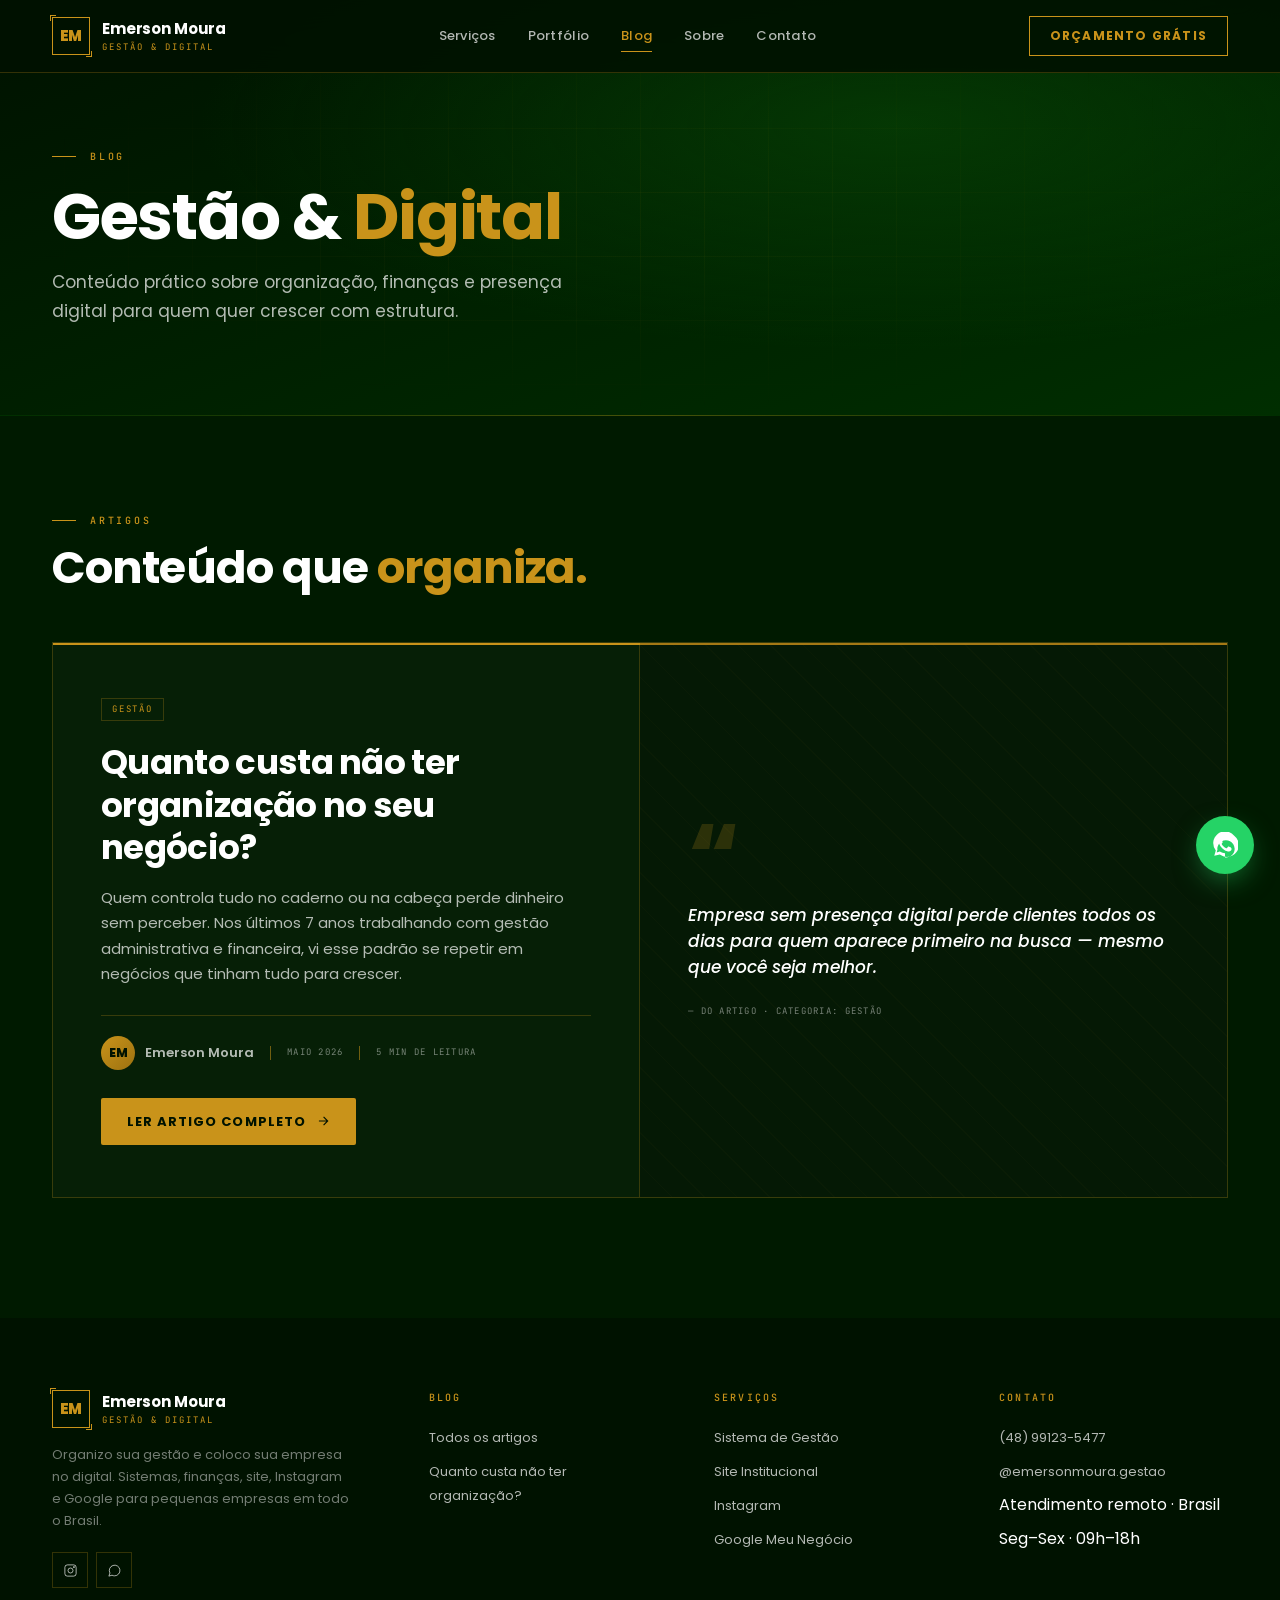
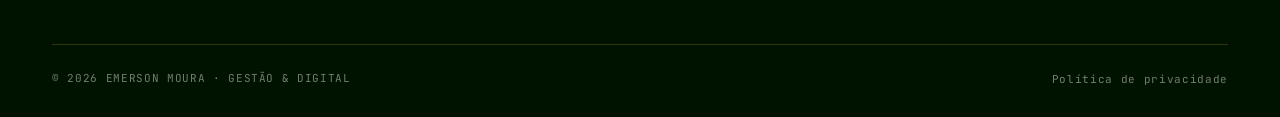
==== blog/index.html @ cd37afee "fix: menu mobile nas páginas do blog Co-Authored-By: Claude Sonnet 4.6 <noreply@anthropic.com>" ====
<!DOCTYPE html>
<html lang="pt-BR">
<head>
<meta charset="UTF-8">
<meta name="viewport" content="width=device-width, initial-scale=1.0">
<title>Blog — Emerson Moura | Gestão &amp; Digital</title>
<meta name="description" content="Conteúdo prático sobre gestão, organização financeira e presença digital para pequenas empresas em todo o Brasil.">
<link rel="preconnect" href="https://fonts.googleapis.com">
<link rel="preconnect" href="https://fonts.gstatic.com" crossorigin>
<link href="https://fonts.googleapis.com/css2?family=Poppins:wght@300;400;500;600;700;800&family=JetBrains+Mono:wght@400;500&display=swap" rel="stylesheet">
<link rel="stylesheet" href="blog.css">
</head>
<body>

<!-- ─── Header ─── -->
<header>
  <div class="nav">
    <a href="/" class="brand" aria-label="Emerson Moura Gestão e Digital">
      <div class="brand-mark" aria-hidden="true">EM</div>
      <div class="brand-info">
        <div class="name">Emerson Moura</div>
        <div class="sub">Gestão &amp; Digital</div>
      </div>
    </a>
    <nav class="nav-links" aria-label="Navegação principal">
      <a href="/#servicos">Serviços</a>
      <a href="/#portfolio">Portfólio</a>
      <a href="/blog/" class="active">Blog</a>
      <a href="/#sobre">Sobre</a>
      <a href="/#contato">Contato</a>
    </nav>
    <a href="https://wa.me/5548991235477" class="nav-cta" target="_blank" rel="noopener">Orçamento grátis</a>
    <button class="hamburger" aria-label="Menu"><span></span><span></span></button>
  </div>
</header>

<!-- ─── Mobile Menu ─── -->
<div class="mobile-menu" id="mobileMenu">
  <nav>
    <a href="/#servicos">Serviços</a>
    <a href="/#portfolio">Portfólio</a>
    <a href="/blog/">Blog</a>
    <a href="/#sobre">Sobre</a>
    <a href="/#contato">Contato</a>
  </nav>
  <div class="mobile-menu-cta">
    <a href="https://wa.me/5548991235477" target="_blank" rel="noopener">Orçamento grátis</a>
  </div>
</div>

<!-- ─── Blog Hero ─── -->
<section class="blog-hero">
  <div class="blog-hero-grid" aria-hidden="true"></div>
  <div class="container">
    <div class="blog-hero-content">
      <span class="eyebrow">Blog</span>
      <h1>Gestão &amp; <span>Digital</span></h1>
      <p>Conteúdo prático sobre organização, finanças e presença digital para quem quer crescer com estrutura.</p>
    </div>
  </div>
</section>

<div class="sep"></div>

<!-- ─── Posts ─── -->
<section class="posts-section">
  <div class="container">

    <div class="posts-label">
      <span class="eyebrow">Artigos</span>
      <h2 style="color:var(--white);margin-top:14px">Conteúdo que <span style="color:var(--gold)">organiza.</span></h2>
    </div>

    <!-- Post em destaque -->
    <article class="featured-card">

      <div class="featured-card-body">
        <div>
          <span class="post-cat">Gestão</span>
          <h2>Quanto custa não ter organização no seu negócio?</h2>
          <p>Quem controla tudo no caderno ou na cabeça perde dinheiro sem perceber. Nos últimos 7 anos trabalhando com gestão administrativa e financeira, vi esse padrão se repetir em negócios que tinham tudo para crescer.</p>
        </div>
        <div>
          <div class="post-meta-row">
            <div class="meta-author">
              <div class="author-avatar">EM</div>
              <span class="meta-name">Emerson Moura</span>
            </div>
            <span class="meta-sep"></span>
            <span class="meta-item">Maio 2026</span>
            <span class="meta-sep"></span>
            <span class="meta-item">5 min de leitura</span>
          </div>
          <a href="/blog/quanto-custa-nao-ter-organizacao/" class="btn btn-primary">
            Ler artigo completo
            <svg class="btn-arrow" width="14" height="14" viewBox="0 0 24 24" fill="none" stroke="currentColor" stroke-width="2"><path d="M5 12h14M13 5l7 7-7 7"/></svg>
          </a>
        </div>
      </div>

      <div class="featured-card-aside">
        <div class="quote-teaser">
          <span class="qt-mark">&ldquo;</span>
          <span class="qt-text">Empresa sem presença digital perde clientes todos os dias para quem aparece primeiro na busca — mesmo que você seja melhor.</span>
          <span class="qt-line"></span>
          <span class="qt-source">— Do artigo · Categoria: Gestão</span>
        </div>
      </div>

    </article>

  </div>
</section>

<!-- ─── Footer ─── -->
<footer>
  <div class="container">
    <div class="footer-grid">
      <div class="footer-brand">
        <a href="/" class="brand">
          <div class="brand-mark">EM</div>
          <div class="brand-info">
            <div class="name">Emerson Moura</div>
            <div class="sub">Gestão &amp; Digital</div>
          </div>
        </a>
        <p>Organizo sua gestão e coloco sua empresa no digital. Sistemas, finanças, site, Instagram e Google para pequenas empresas em todo o Brasil.</p>
        <div class="footer-socials">
          <a href="https://instagram.com/emersonmoura.gestao" class="social-btn" aria-label="Instagram" target="_blank" rel="noopener">
            <svg width="15" height="15" viewBox="0 0 24 24" fill="none" stroke="currentColor" stroke-width="1.5"><rect x="3" y="3" width="18" height="18" rx="4"/><circle cx="12" cy="12" r="4"/><circle cx="17.5" cy="6.5" r=".8" fill="currentColor"/></svg>
          </a>
          <a href="https://wa.me/5548991235477" class="social-btn" aria-label="WhatsApp" target="_blank" rel="noopener">
            <svg width="15" height="15" viewBox="0 0 24 24" fill="none" stroke="currentColor" stroke-width="1.5"><path d="M3 21l1.7-5A8.5 8.5 0 1112 20.5a8.4 8.4 0 01-4-1L3 21z"/></svg>
          </a>
        </div>
      </div>

      <div class="footer-col">
        <h5>Blog</h5>
        <ul>
          <li><a href="/blog/">Todos os artigos</a></li>
          <li><a href="/blog/quanto-custa-nao-ter-organizacao/">Quanto custa não ter organização?</a></li>
        </ul>
      </div>

      <div class="footer-col">
        <h5>Serviços</h5>
        <ul>
          <li><a href="/#servicos">Sistema de Gestão</a></li>
          <li><a href="/#servicos">Site Institucional</a></li>
          <li><a href="/#servicos">Instagram</a></li>
          <li><a href="/#servicos">Google Meu Negócio</a></li>
        </ul>
      </div>

      <div class="footer-col">
        <h5>Contato</h5>
        <ul>
          <li><a href="https://wa.me/5548991235477">(48) 99123-5477</a></li>
          <li><a href="https://instagram.com/emersonmoura.gestao">@emersonmoura.gestao</a></li>
          <li>Atendimento remoto · Brasil</li>
          <li>Seg–Sex · 09h–18h</li>
        </ul>
      </div>
    </div>

    <div class="footer-bottom">
      <p>© 2026 EMERSON MOURA · GESTÃO &amp; DIGITAL</p>
      <div class="footer-meta">
        <a href="/">Política de privacidade</a>
      </div>
    </div>
  </div>
</footer>

<!-- WhatsApp float -->
<a href="https://wa.me/5548991235477" class="wa-float" aria-label="Falar no WhatsApp" target="_blank" rel="noopener">
  <svg width="26" height="26" viewBox="0 0 24 24" fill="currentColor">
    <path d="M17.5 14.4c-.3-.2-1.8-.9-2-1-.3-.1-.5-.2-.7.2-.2.3-.8 1-1 1.2-.2.2-.4.2-.7.1-.3-.2-1.3-.5-2.4-1.5-.9-.8-1.5-1.8-1.7-2.1-.2-.3 0-.5.1-.6.1-.1.3-.4.4-.5.1-.2.2-.3.3-.5.1-.2 0-.4 0-.5l-.7-1.7c-.2-.5-.4-.4-.5-.4h-.5c-.2 0-.5.1-.7.3-.3.3-1 1-1 2.4s1 2.8 1.2 3c.1.2 2 3.1 4.9 4.4.7.3 1.2.4 1.6.6.7.2 1.3.2 1.8.1.5-.1 1.7-.7 2-1.4.2-.7.2-1.2.1-1.4-.1-.1-.3-.2-.5-.4z"/>
    <path d="M20.5 3.5A10 10 0 003.5 17l-1.4 5 5.1-1.3a10 10 0 0013.3-17.2zM12 19.5c-1.6 0-3.1-.4-4.4-1.2l-.3-.2-3 .8.8-3-.2-.3a8 8 0 1112.5 6.6 8 8 0 01-5.4 1.3z"/>
  </svg>
</a>

<script>
const header = document.querySelector('header');
window.addEventListener('scroll', () => {
  header.style.background = window.scrollY > 30 ? 'rgba(0,12,0,0.96)' : 'rgba(0,18,0,0.88)';
});

const hamburger = document.querySelector('.hamburger');
const mobileMenu = document.getElementById('mobileMenu');
hamburger.addEventListener('click', () => {
  hamburger.classList.toggle('open');
  mobileMenu.classList.toggle('open');
  document.body.style.overflow = mobileMenu.classList.contains('open') ? 'hidden' : '';
});
mobileMenu.querySelectorAll('a').forEach(link => {
  link.addEventListener('click', () => {
    hamburger.classList.remove('open');
    mobileMenu.classList.remove('open');
    document.body.style.overflow = '';
  });
});
</script>
</body>
</html>
---- blog/blog.css ----
/* =========================================================
   blog.css — Emerson Moura | Gestão & Digital
   ========================================================= */

:root{
  --green-deep:#001200;--green-dark:#001a00;--green:#002e00;
  --green-mid:#003d00;--green-light:#0a5408;
  --gold:#C9931A;--gold-soft:#e0ac35;--gold-deep:#9c7110;
  --white:#FFFFFF;
  --white-70:rgba(255,255,255,0.70);--white-45:rgba(255,255,255,0.45);
  --line-gold:rgba(201,147,26,0.25);--line-gold-strong:rgba(201,147,26,0.55);
  --sans:'Poppins',system-ui,sans-serif;--mono:'JetBrains Mono',monospace;
}
*,*::before,*::after{box-sizing:border-box;margin:0;padding:0}
html{scroll-behavior:smooth}
body{font-family:var(--sans);background:var(--green);color:var(--white);-webkit-font-smoothing:antialiased;line-height:1.5;overflow-x:hidden}
a{color:inherit;text-decoration:none}
button{font-family:inherit;cursor:pointer;border:none;background:none}
img,svg{display:block;max-width:100%}

/* Layout */
.container{max-width:1240px;margin:0 auto;padding:0 32px}
@media(max-width:768px){.container{padding:0 20px}}

/* Typography */
.eyebrow{font-family:var(--mono);font-size:10px;font-weight:500;letter-spacing:.28em;text-transform:uppercase;display:inline-flex;align-items:center;gap:14px;color:var(--gold)}
.eyebrow::before{content:"";width:24px;height:1px;background:var(--gold);display:inline-block}
h1,h2,h3,h4{font-family:var(--sans);font-weight:700;letter-spacing:-.02em;line-height:1.15;color:var(--gold)}
h1{font-size:clamp(34px,5vw,64px)}
h2{font-size:clamp(24px,3.5vw,48px)}
h3{font-size:clamp(18px,2vw,24px)}
p{font-size:16px;line-height:1.75;color:var(--white-70)}
strong{color:var(--white);font-weight:600}

/* Separator */
.sep{height:1px;background:linear-gradient(90deg,transparent,var(--gold),transparent);opacity:.35}

/* Buttons */
.btn{display:inline-flex;align-items:center;gap:10px;padding:14px 26px;font-family:var(--sans);font-size:13px;font-weight:700;letter-spacing:.08em;text-transform:uppercase;border-radius:2px;transition:all .25s cubic-bezier(.25,.46,.45,.94)}
.btn-primary{background:var(--gold);color:var(--green-deep)}
.btn-primary:hover{background:var(--gold-soft);transform:translateY(-2px);box-shadow:0 14px 30px -10px rgba(201,147,26,.5)}
.btn-dark{background:var(--green-deep);color:var(--gold);white-space:nowrap;flex-shrink:0}
.btn-dark:hover{background:var(--green-dark);transform:translateY(-2px)}
.btn-arrow{transition:transform .25s ease}
.btn:hover .btn-arrow{transform:translateX(4px)}

/* ─── Header ─── */
header{position:fixed;top:0;left:0;right:0;z-index:100;backdrop-filter:blur(16px);background:rgba(0,18,0,0.88);border-bottom:1px solid var(--line-gold);transition:background .3s ease}
.nav{display:flex;align-items:center;justify-content:space-between;padding:16px 32px;max-width:1240px;margin:0 auto}
.brand{display:flex;align-items:center;gap:12px;color:var(--white)}
.brand-mark{width:38px;height:38px;border:1px solid var(--gold);display:flex;align-items:center;justify-content:center;color:var(--gold);position:relative;font-family:var(--sans);font-weight:800;font-size:15px;letter-spacing:-.02em}
.brand-mark::before,.brand-mark::after{content:"";position:absolute;width:6px;height:6px;border:1px solid var(--gold)}
.brand-mark::before{top:-3px;left:-3px;border-right:none;border-bottom:none}
.brand-mark::after{bottom:-3px;right:-3px;border-left:none;border-top:none}
.brand-info .name{font-weight:700;font-size:15px;color:var(--white);letter-spacing:-.01em}
.brand-info .sub{font-family:var(--mono);font-size:9px;letter-spacing:.22em;color:var(--gold);text-transform:uppercase;margin-top:1px}
.nav-links{display:flex;gap:32px;align-items:center}
.nav-links a{font-size:13px;font-weight:500;color:var(--white-70);letter-spacing:.02em;position:relative;padding:6px 0;transition:color .2s ease}
.nav-links a:hover,.nav-links a.active{color:var(--gold)}
.nav-links a::after{content:"";position:absolute;left:0;bottom:0;height:1px;width:0;background:var(--gold);transition:width .25s ease}
.nav-links a:hover::after,.nav-links a.active::after{width:100%}
.nav-cta{font-size:12px;font-weight:700;letter-spacing:.1em;text-transform:uppercase;padding:10px 20px;border:1px solid var(--gold);color:var(--gold);transition:all .2s ease}
.nav-cta:hover{background:var(--gold);color:var(--green-deep)}
.hamburger{display:none;color:var(--white);width:28px;height:28px;flex-direction:column;justify-content:center;gap:5px;align-items:flex-end}
.hamburger span{display:block;height:1.5px;background:var(--white);transition:all .3s}
.hamburger span:nth-child(1){width:22px}
.hamburger span:nth-child(2){width:14px}
.hamburger.open span:nth-child(1){width:22px;transform:translateY(3.5px) rotate(45deg)}
.hamburger.open span:nth-child(2){width:22px;transform:translateY(-3.5px) rotate(-45deg)}
@media(max-width:900px){.nav-links,.nav-cta{display:none}.hamburger{display:flex}}

/* Mobile menu */
.mobile-menu{display:none;position:fixed;top:71px;left:0;right:0;bottom:0;z-index:99;background:rgba(0,12,0,0.97);backdrop-filter:blur(16px);border-top:1px solid var(--line-gold);flex-direction:column;overflow-y:auto}
.mobile-menu.open{display:flex}
.mobile-menu nav{display:flex;flex-direction:column;flex:1;padding:8px 0}
.mobile-menu nav a{font-size:18px;font-weight:600;color:var(--white-70);padding:20px 28px;letter-spacing:.01em;border-bottom:1px solid var(--line-gold);transition:color .2s ease,padding-left .2s ease;display:flex;align-items:center;justify-content:space-between}
.mobile-menu nav a:first-child{border-top:1px solid var(--line-gold)}
.mobile-menu nav a:hover{color:var(--gold);padding-left:36px}
.mobile-menu nav a::after{content:"→";font-size:14px;color:var(--gold);opacity:.5}
.mobile-menu-cta{padding:24px 28px}
.mobile-menu-cta a{display:block;text-align:center;padding:16px;background:var(--gold);color:var(--green-deep);font-size:13px;font-weight:700;letter-spacing:.1em;text-transform:uppercase;transition:background .2s ease}
.mobile-menu-cta a:hover{background:var(--gold-soft)}

/* ─── Blog Hero ─── */
.blog-hero{min-height:340px;padding:140px 0 88px;background:radial-gradient(ellipse at 70% 30%,rgba(10,84,8,.45),transparent 55%),linear-gradient(160deg,var(--green-deep) 0%,var(--green) 100%);position:relative;overflow:hidden}
.blog-hero-grid{position:absolute;inset:0;background-image:linear-gradient(rgba(201,147,26,.05) 1px,transparent 1px),linear-gradient(90deg,rgba(201,147,26,.05) 1px,transparent 1px);background-size:64px 64px;mask-image:radial-gradient(ellipse at 50% 50%,#000 10%,transparent 70%)}
.blog-hero-content{position:relative;z-index:2}
.blog-hero h1{color:var(--white);margin:16px 0 14px}
.blog-hero h1 span{color:var(--gold)}
.blog-hero p{font-size:17px;color:var(--white-70);max-width:520px}

/* ─── Posts Section ─── */
.posts-section{background:var(--green-dark);padding:88px 0 120px}
.posts-label{margin-bottom:48px}
.posts-label h2{color:var(--white);margin-top:14px}

/* Featured card */
.featured-card{border:1px solid var(--line-gold);background:rgba(255,255,255,.025);position:relative;overflow:hidden;display:grid;grid-template-columns:1fr 1fr}
@media(max-width:900px){.featured-card{grid-template-columns:1fr}}
.featured-card::before{content:"";position:absolute;top:0;left:0;right:0;height:2px;background:var(--gold)}
.featured-card-body{padding:52px 48px;display:flex;flex-direction:column;justify-content:space-between;border-right:1px solid var(--line-gold)}
@media(max-width:900px){.featured-card-body{border-right:none;border-bottom:1px solid var(--line-gold);padding:36px 24px}}
.featured-card-aside{padding:52px 48px;display:flex;flex-direction:column;justify-content:center;background:rgba(0,0,0,.18);position:relative;overflow:hidden}
@media(max-width:900px){.featured-card-aside{padding:36px 24px}}
.featured-card-aside::after{content:"";position:absolute;inset:0;background:repeating-linear-gradient(45deg,transparent 0,transparent 22px,rgba(201,147,26,.025) 22px,rgba(201,147,26,.025) 23px);pointer-events:none}

.post-cat{font-family:var(--mono);font-size:9px;letter-spacing:.2em;text-transform:uppercase;color:var(--gold);border:1px solid var(--line-gold);padding:4px 10px;display:inline-block;margin-bottom:20px;width:fit-content}
.featured-card h2{font-size:clamp(22px,2.8vw,34px);color:var(--white);margin-bottom:16px;line-height:1.25}
.featured-card > .featured-card-body > div:first-child > p{font-size:15px;line-height:1.7;color:var(--white-70);margin-bottom:0}

.post-meta-row{display:flex;gap:16px;flex-wrap:wrap;align-items:center;padding-top:20px;border-top:1px solid var(--line-gold);margin:28px 0 28px}
.meta-author{display:flex;align-items:center;gap:10px}
.author-avatar{width:34px;height:34px;border-radius:50%;background:linear-gradient(135deg,var(--gold),var(--gold-deep));display:flex;align-items:center;justify-content:center;font-weight:800;color:var(--green-deep);font-size:12px;flex-shrink:0}
.meta-name{font-size:13px;font-weight:600;color:var(--white-70)}
.meta-sep{width:1px;height:14px;background:var(--line-gold-strong);flex-shrink:0}
.meta-item{font-family:var(--mono);font-size:9px;letter-spacing:.14em;text-transform:uppercase;color:var(--white-45)}

.quote-teaser{position:relative;z-index:1}
.quote-teaser .qt-mark{font-size:88px;line-height:.8;color:var(--gold);opacity:.2;font-weight:800;font-family:var(--sans);display:block}
.quote-teaser .qt-text{font-size:17px;font-style:italic;font-weight:500;color:var(--white);line-height:1.55;margin:10px 0 24px;display:block}
.quote-teaser .qt-line{width:40px;height:1px;background:var(--line-gold-strong)}
.quote-teaser .qt-source{font-family:var(--mono);font-size:9px;letter-spacing:.14em;text-transform:uppercase;color:var(--white-45);margin-top:12px;display:block}

/* ─── Article Hero ─── */
.article-hero{padding:140px 0 72px;background:radial-gradient(ellipse at 60% 40%,rgba(10,84,8,.4),transparent 55%),linear-gradient(160deg,var(--green-deep) 0%,var(--green) 100%);position:relative;overflow:hidden;border-bottom:1px solid var(--line-gold)}
.article-hero-grid{position:absolute;inset:0;background-image:linear-gradient(rgba(201,147,26,.04) 1px,transparent 1px),linear-gradient(90deg,rgba(201,147,26,.04) 1px,transparent 1px);background-size:64px 64px;mask-image:radial-gradient(ellipse at 50% 60%,#000 10%,transparent 68%)}
.article-hero-inner{position:relative;z-index:2;max-width:800px}
.breadcrumb{display:flex;align-items:center;gap:8px;font-family:var(--mono);font-size:9px;letter-spacing:.18em;text-transform:uppercase;color:var(--white-45);margin-bottom:24px;flex-wrap:wrap}
.breadcrumb a{color:var(--white-45);transition:color .2s ease}
.breadcrumb a:hover{color:var(--gold)}
.breadcrumb .bc-sep{opacity:.4}
.article-hero h1{color:var(--white);font-size:clamp(26px,4.5vw,52px);margin:18px 0 28px;max-width:740px}
.article-meta{display:flex;gap:20px;flex-wrap:wrap;align-items:center}

/* ─── Article Body ─── */
.article-body{background:var(--green-dark);padding:80px 0 120px}
@media(max-width:768px){.article-body{padding:56px 0 80px}}
.article-inner{max-width:720px;margin:0 auto}

.article-inner p{font-size:17px;line-height:1.85;color:var(--white-70);margin-bottom:24px}
.article-inner h2{font-size:clamp(20px,2.5vw,28px);color:var(--gold);margin:56px 0 18px;letter-spacing:-.02em}
.article-inner ul{list-style:none;margin-bottom:28px;display:flex;flex-direction:column;gap:14px}
.article-inner li{display:flex;align-items:flex-start;gap:14px;font-size:16px;color:var(--white-70);line-height:1.7}
.article-inner li::before{content:"";flex-shrink:0;width:18px;height:18px;margin-top:4px;border:1px solid var(--gold);border-radius:50%;background:radial-gradient(circle at center,var(--gold) 5px,transparent 5px)}
.article-inner li strong{color:var(--white)}

blockquote{border-left:3px solid var(--gold);margin:44px 0;padding:24px 32px 24px 40px;background:rgba(201,147,26,.06);position:relative}
blockquote::before{content:"\201C";position:absolute;top:4px;left:14px;font-size:72px;line-height:1;color:var(--gold);opacity:.2;font-family:var(--sans);font-weight:800;pointer-events:none}
blockquote p{font-size:19px!important;font-weight:500;color:var(--white)!important;line-height:1.6!important;margin:0!important;font-style:italic}

.article-divider{width:48px;height:2px;background:var(--gold);margin:52px 0}

/* CTA Box */
.article-cta{background:var(--gold);padding:40px 44px;display:flex;align-items:center;justify-content:space-between;gap:24px;flex-wrap:wrap;margin-top:56px}
@media(max-width:768px){.article-cta{padding:32px 24px;flex-direction:column;align-items:flex-start}}
.cta-text p{font-size:18px!important;font-weight:700;color:var(--green-deep)!important;line-height:1.4!important;margin:0!important}
.cta-text span{display:block;font-size:13px;font-weight:400;color:var(--green-deep);opacity:.7;margin-top:6px}

/* Back link */
.back-link{display:inline-flex;align-items:center;gap:8px;font-family:var(--mono);font-size:9px;letter-spacing:.18em;text-transform:uppercase;color:var(--gold);margin-bottom:56px;transition:gap .25s ease}
.back-link:hover{gap:13px}
.back-link svg{transform:rotate(180deg)}

/* ─── Footer ─── */
footer{background:var(--green-deep);color:var(--white);padding:72px 0 28px;position:relative}
.footer-grid{display:grid;grid-template-columns:1.4fr 1fr 1fr 1fr;gap:56px;margin-bottom:56px}
@media(max-width:900px){.footer-grid{grid-template-columns:1fr 1fr;gap:36px}}
@media(max-width:560px){.footer-grid{grid-template-columns:1fr}}
.footer-brand p{font-size:13px;line-height:1.7;color:var(--white-45);margin-top:16px;max-width:300px}
.footer-col h5{font-family:var(--mono);font-size:10px;letter-spacing:.22em;text-transform:uppercase;color:var(--gold);margin-bottom:20px;font-weight:500}
.footer-col ul{list-style:none;display:flex;flex-direction:column;gap:10px}
.footer-col a{font-size:13px;color:var(--white-70);transition:color .2s ease}
.footer-col a:hover{color:var(--gold)}
.footer-socials{display:flex;gap:8px;margin-top:20px}
.social-btn{width:36px;height:36px;border:1px solid var(--line-gold);color:var(--white-70);display:flex;align-items:center;justify-content:center;transition:all .25s ease}
.social-btn:hover{border-color:var(--gold);color:var(--gold);transform:translateY(-2px)}
.footer-bottom{border-top:1px solid var(--line-gold);padding-top:24px;display:flex;justify-content:space-between;align-items:center;flex-wrap:wrap;gap:14px}
.footer-bottom p{font-size:11px;color:var(--white-45);font-family:var(--mono);letter-spacing:.06em}
.footer-meta{display:flex;gap:20px;font-size:11px;color:var(--white-45);font-family:var(--mono);letter-spacing:.06em}

/* WhatsApp float */
.wa-float{position:fixed;bottom:26px;right:26px;width:58px;height:58px;border-radius:50%;background:#25D366;color:#fff;display:flex;align-items:center;justify-content:center;box-shadow:0 10px 28px -6px rgba(37,211,102,.5);z-index:50;transition:transform .25s ease}
.wa-float:hover{transform:scale(1.08)}
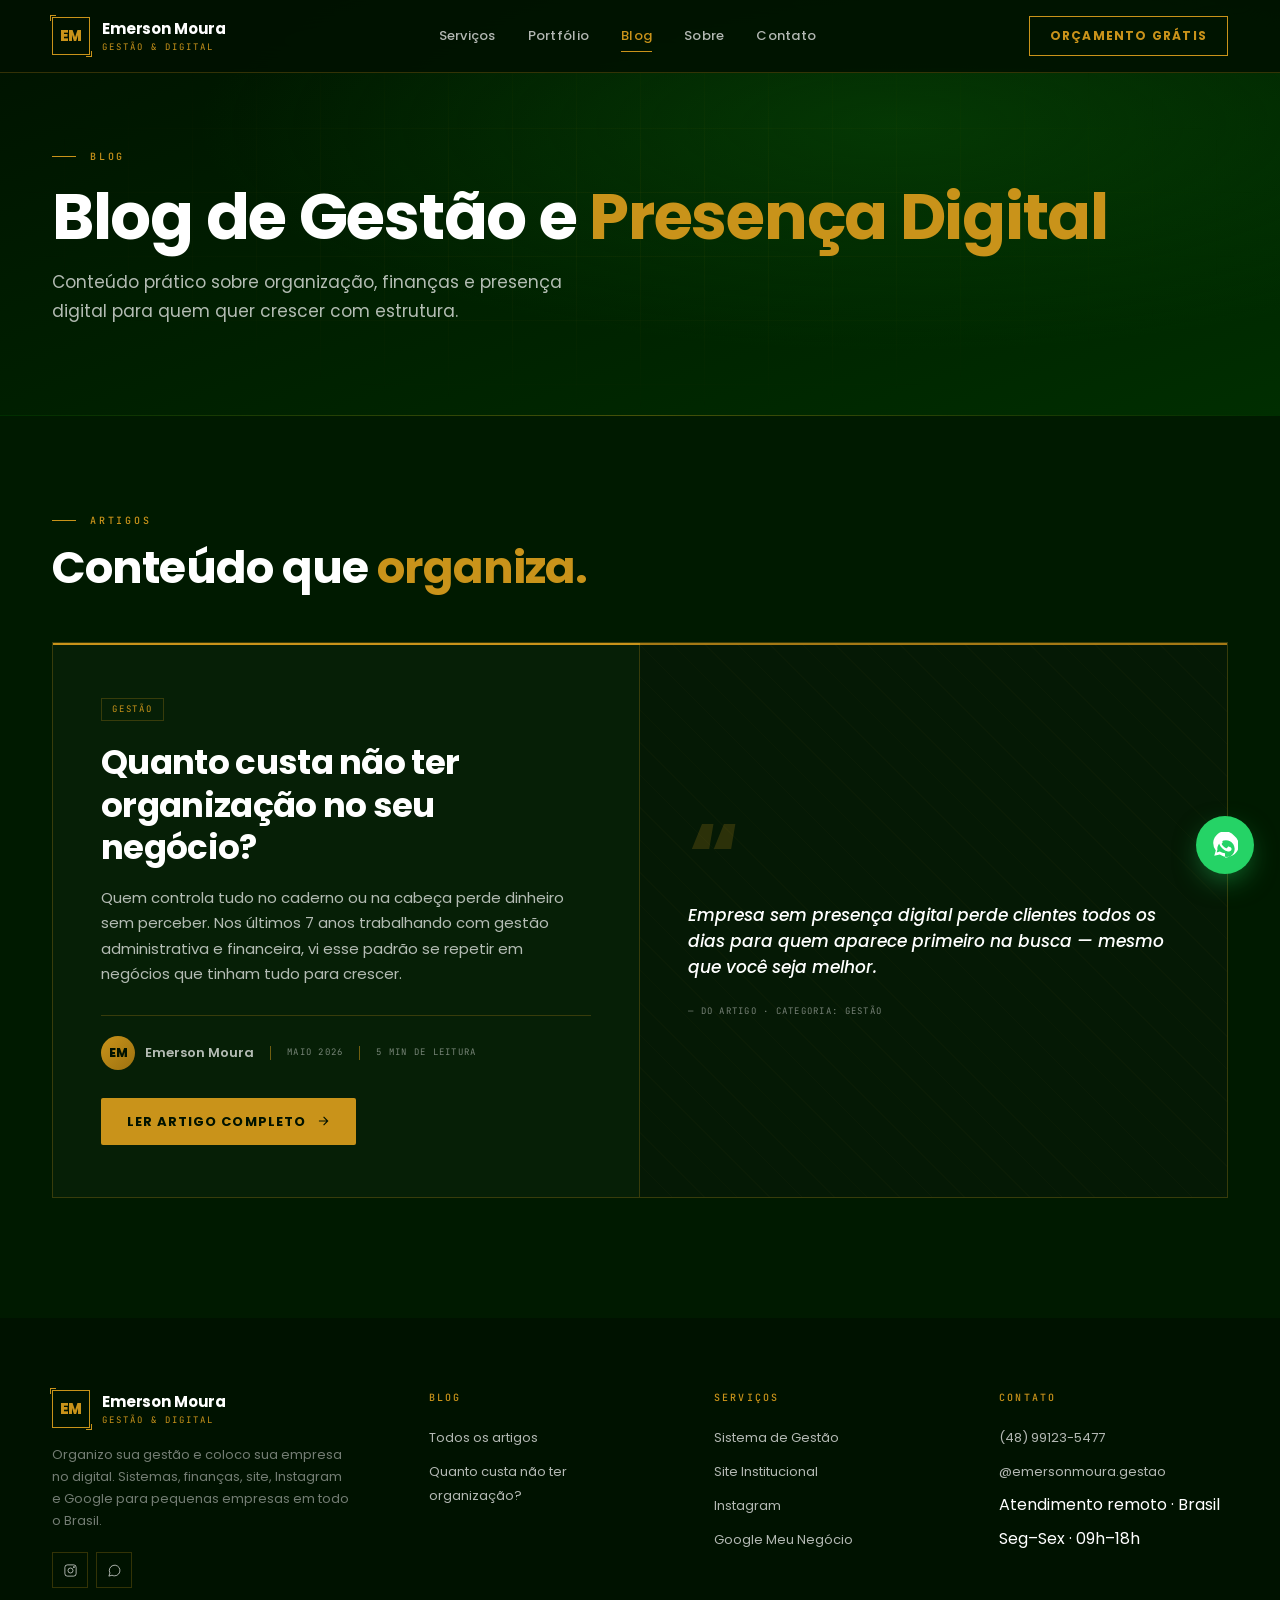
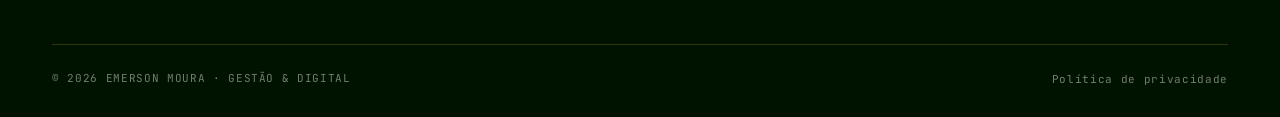
==== commit e71e9b11: "feat: SEO & GEO completo — meta tags, schema, sitemap, OG cover Homepage: - title otimizado (33 → 58" ====
--- a/blog/index.html
+++ b/blog/index.html
@@ -3,8 +3,23 @@
 <head>
 <meta charset="UTF-8">
 <meta name="viewport" content="width=device-width, initial-scale=1.0">
-<title>Blog — Emerson Moura | Gestão &amp; Digital</title>
+<title>Blog de Gestão e Presença Digital | Emerson Moura</title>
 <meta name="description" content="Conteúdo prático sobre gestão, organização financeira e presença digital para pequenas empresas em todo o Brasil.">
+<link rel="canonical" href="https://www.emersonmouragestaoedigital.com.br/blog/">
+<link rel="icon" type="image/svg+xml" href="/favicon.svg">
+<!-- Open Graph -->
+<meta property="og:title" content="Blog de Gestão e Presença Digital | Emerson Moura">
+<meta property="og:description" content="Conteúdo prático sobre gestão, organização financeira e presença digital para pequenas empresas em todo o Brasil.">
+<meta property="og:type" content="website">
+<meta property="og:url" content="https://www.emersonmouragestaoedigital.com.br/blog/">
+<meta property="og:image" content="https://www.emersonmouragestaoedigital.com.br/og-cover.jpg">
+<meta property="og:locale" content="pt_BR">
+<meta property="og:site_name" content="Emerson Moura | Gestão & Digital">
+<!-- Twitter Cards -->
+<meta name="twitter:card" content="summary_large_image">
+<meta name="twitter:title" content="Blog de Gestão e Presença Digital | Emerson Moura">
+<meta name="twitter:description" content="Conteúdo prático sobre gestão, organização financeira e presença digital para pequenas empresas.">
+<meta name="twitter:image" content="https://www.emersonmouragestaoedigital.com.br/og-cover.jpg">
 <link rel="preconnect" href="https://fonts.googleapis.com">
 <link rel="preconnect" href="https://fonts.gstatic.com" crossorigin>
 <link href="https://fonts.googleapis.com/css2?family=Poppins:wght@300;400;500;600;700;800&family=JetBrains+Mono:wght@400;500&display=swap" rel="stylesheet">
@@ -54,7 +69,7 @@
   <div class="container">
     <div class="blog-hero-content">
       <span class="eyebrow">Blog</span>
-      <h1>Gestão &amp; <span>Digital</span></h1>
+      <h1>Blog de Gestão e <span>Presença Digital</span></h1>
       <p>Conteúdo prático sobre organização, finanças e presença digital para quem quer crescer com estrutura.</p>
     </div>
   </div>
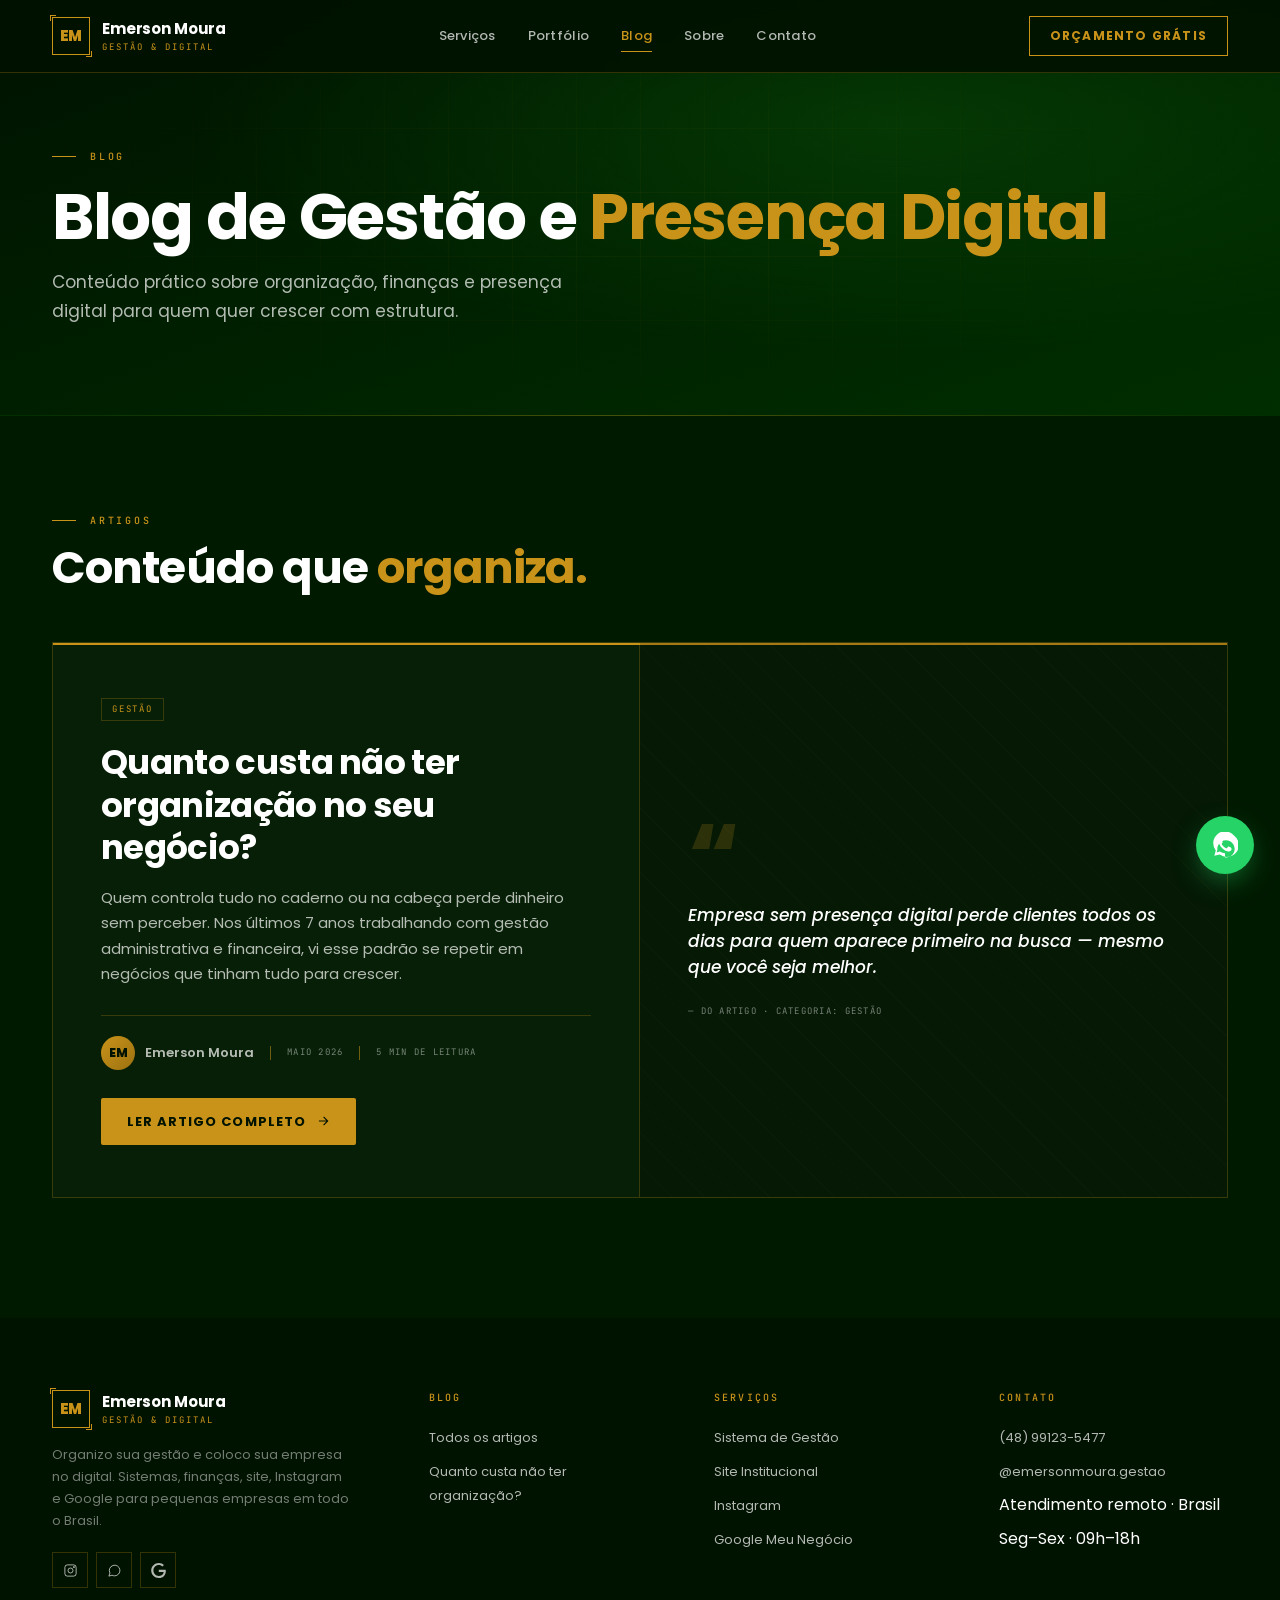
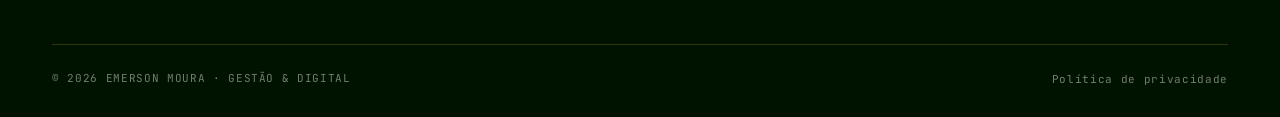
==== commit 943a9775: "adiciona ícone Google Meu Negócio no rodapé de todas as páginas Co-Authored-By: Claude Sonnet 4.6 <n" ====
--- a/blog/index.html
+++ b/blog/index.html
@@ -12,14 +12,17 @@
 <meta property="og:description" content="Conteúdo prático sobre gestão, organização financeira e presença digital para pequenas empresas em todo o Brasil.">
 <meta property="og:type" content="website">
 <meta property="og:url" content="https://www.emersonmouragestaoedigital.com.br/blog/">
-<meta property="og:image" content="https://www.emersonmouragestaoedigital.com.br/og-cover.jpg">
+<meta property="og:image" content="https://www.emersonmouragestaoedigital.com.br/og-social.jpg">
+<meta property="og:image:type" content="image/jpeg">
+<meta property="og:image:width" content="1200">
+<meta property="og:image:height" content="630">
 <meta property="og:locale" content="pt_BR">
 <meta property="og:site_name" content="Emerson Moura | Gestão & Digital">
 <!-- Twitter Cards -->
 <meta name="twitter:card" content="summary_large_image">
 <meta name="twitter:title" content="Blog de Gestão e Presença Digital | Emerson Moura">
 <meta name="twitter:description" content="Conteúdo prático sobre gestão, organização financeira e presença digital para pequenas empresas.">
-<meta name="twitter:image" content="https://www.emersonmouragestaoedigital.com.br/og-cover.jpg">
+<meta name="twitter:image" content="https://www.emersonmouragestaoedigital.com.br/og-cover-2.jpg">
 <link rel="preconnect" href="https://fonts.googleapis.com">
 <link rel="preconnect" href="https://fonts.gstatic.com" crossorigin>
 <link href="https://fonts.googleapis.com/css2?family=Poppins:wght@300;400;500;600;700;800&family=JetBrains+Mono:wght@400;500&display=swap" rel="stylesheet">
@@ -146,6 +149,9 @@
           </a>
           <a href="https://wa.me/5548991235477" class="social-btn" aria-label="WhatsApp" target="_blank" rel="noopener">
             <svg width="15" height="15" viewBox="0 0 24 24" fill="none" stroke="currentColor" stroke-width="1.5"><path d="M3 21l1.7-5A8.5 8.5 0 1112 20.5a8.4 8.4 0 01-4-1L3 21z"/></svg>
+          </a>
+          <a href="https://share.google/VJJjnuDrq6SIVjUGB" class="social-btn" aria-label="Google Meu Negócio" target="_blank" rel="noopener">
+            <svg width="15" height="15" viewBox="0 0 24 24" fill="currentColor"><path d="M12.48 10.92v3.28h7.84c-.24 1.84-.853 3.187-1.787 4.133-1.147 1.147-2.933 2.4-6.053 2.4-4.827 0-8.6-3.893-8.6-8.72s3.773-8.72 8.6-8.72c2.6 0 4.507 1.027 5.907 2.347l2.307-2.307C18.747 1.44 16.133 0 12.48 0 5.867 0 .307 5.387.307 12s5.56 12 12.173 12c3.573 0 6.267-1.173 8.373-3.36 2.16-2.16 2.84-5.213 2.84-7.667 0-.76-.053-1.467-.173-2.053H12.48z"/></svg>
           </a>
         </div>
       </div>
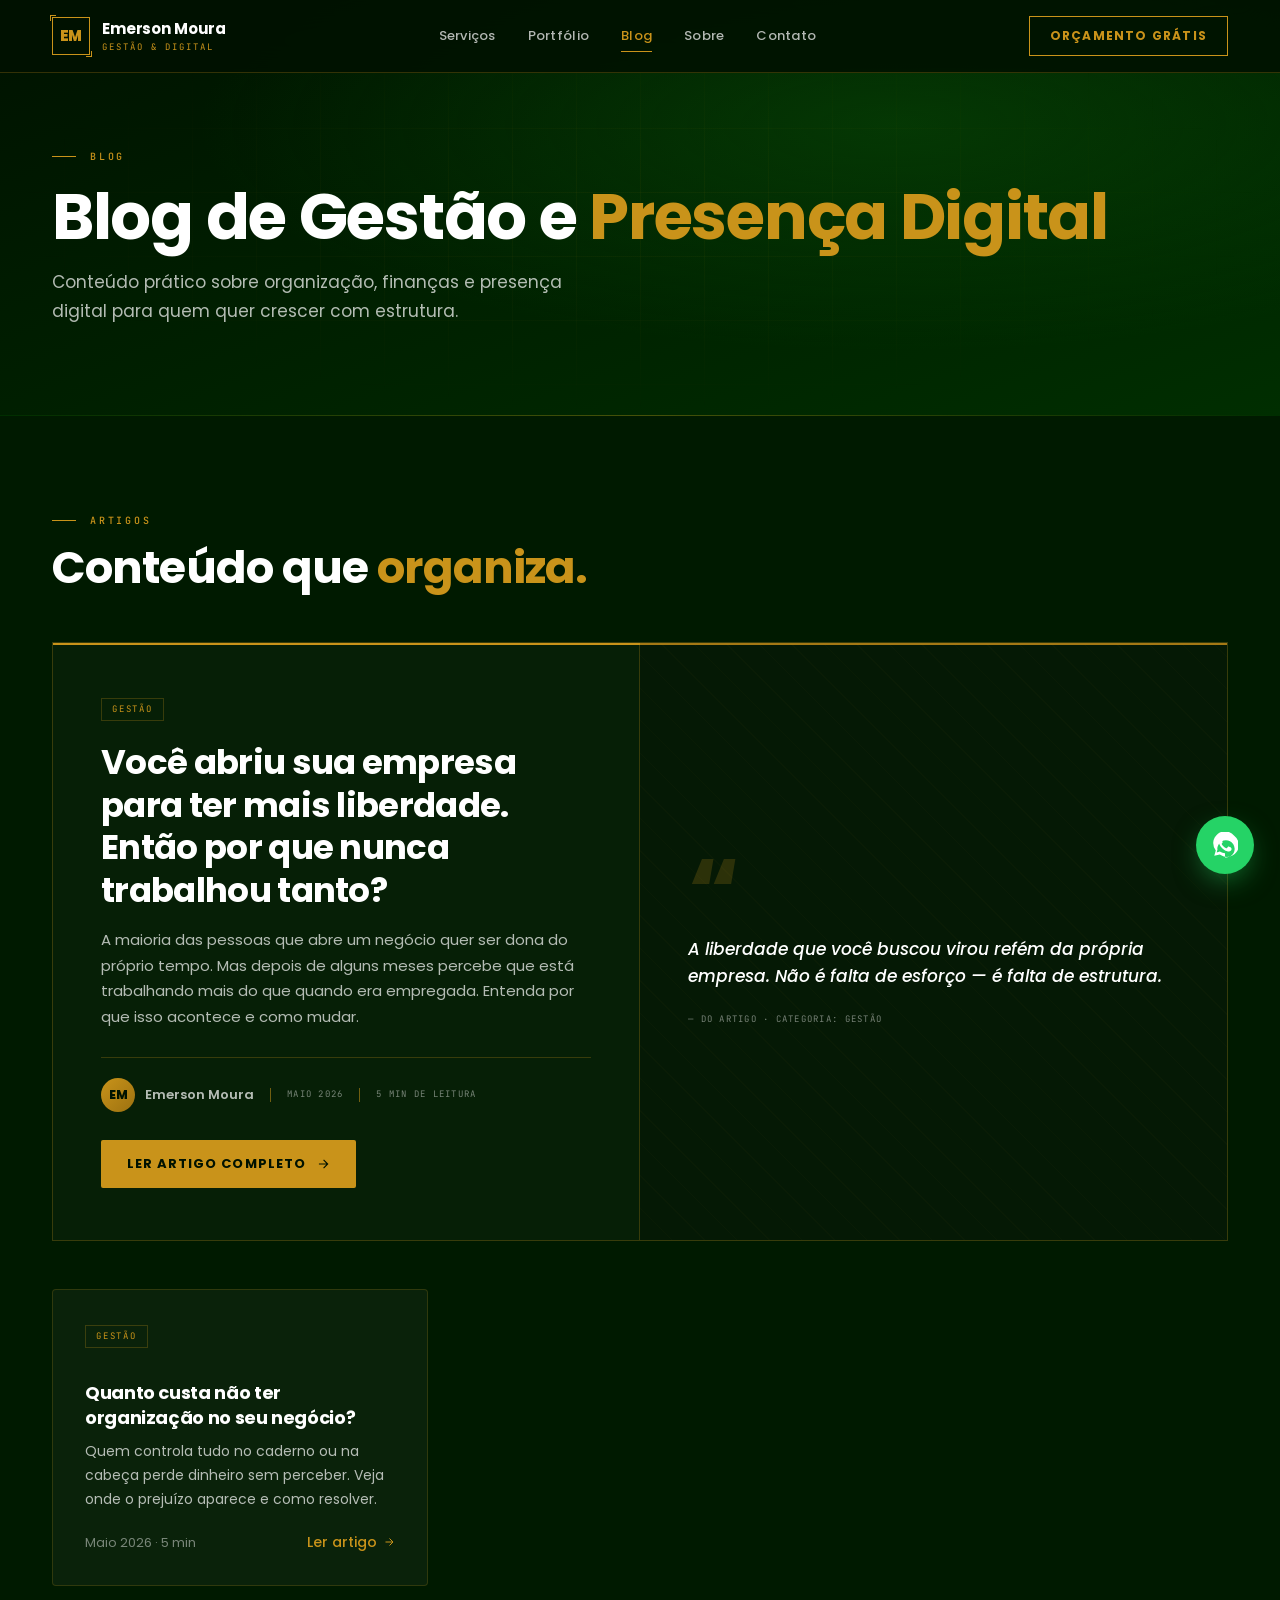
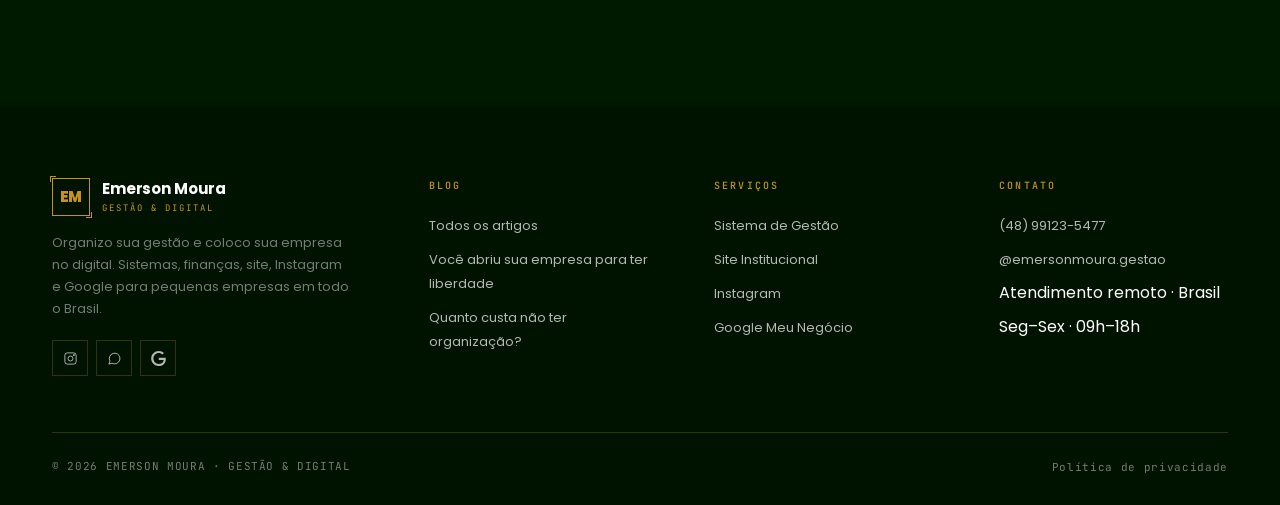
==== commit bd783487: "publica segundo artigo do blog: liberdade que virou refém da empresa Co-Authored-By: Claude Sonnet 4" ====
--- a/blog/index.html
+++ b/blog/index.html
@@ -89,14 +89,14 @@
       <h2 style="color:var(--white);margin-top:14px">Conteúdo que <span style="color:var(--gold)">organiza.</span></h2>
     </div>
 
-    <!-- Post em destaque -->
+    <!-- Post mais recente -->
     <article class="featured-card">
 
       <div class="featured-card-body">
         <div>
           <span class="post-cat">Gestão</span>
-          <h2>Quanto custa não ter organização no seu negócio?</h2>
-          <p>Quem controla tudo no caderno ou na cabeça perde dinheiro sem perceber. Nos últimos 7 anos trabalhando com gestão administrativa e financeira, vi esse padrão se repetir em negócios que tinham tudo para crescer.</p>
+          <h2>Você abriu sua empresa para ter mais liberdade. Então por que nunca trabalhou tanto?</h2>
+          <p>A maioria das pessoas que abre um negócio quer ser dona do próprio tempo. Mas depois de alguns meses percebe que está trabalhando mais do que quando era empregada. Entenda por que isso acontece e como mudar.</p>
         </div>
         <div>
           <div class="post-meta-row">
@@ -109,7 +109,7 @@
             <span class="meta-sep"></span>
             <span class="meta-item">5 min de leitura</span>
           </div>
-          <a href="/blog/quanto-custa-nao-ter-organizacao/" class="btn btn-primary">
+          <a href="/blog/abriu-empresa-para-ter-liberdade/" class="btn btn-primary">
             Ler artigo completo
             <svg class="btn-arrow" width="14" height="14" viewBox="0 0 24 24" fill="none" stroke="currentColor" stroke-width="2"><path d="M5 12h14M13 5l7 7-7 7"/></svg>
           </a>
@@ -119,13 +119,33 @@
       <div class="featured-card-aside">
         <div class="quote-teaser">
           <span class="qt-mark">&ldquo;</span>
-          <span class="qt-text">Empresa sem presença digital perde clientes todos os dias para quem aparece primeiro na busca — mesmo que você seja melhor.</span>
+          <span class="qt-text">A liberdade que você buscou virou refém da própria empresa. Não é falta de esforço — é falta de estrutura.</span>
           <span class="qt-line"></span>
           <span class="qt-source">— Do artigo · Categoria: Gestão</span>
         </div>
       </div>
 
     </article>
+
+    <!-- Posts anteriores -->
+    <div style="margin-top:48px;display:grid;grid-template-columns:repeat(auto-fill,minmax(320px,1fr));gap:24px">
+
+      <article style="background:rgba(255,255,255,.04);border:1px solid rgba(201,147,26,.2);border-radius:4px;padding:32px;display:flex;flex-direction:column;gap:20px">
+        <div>
+          <span class="post-cat">Gestão</span>
+          <h3 style="margin-top:12px;color:var(--white);font-size:18px;line-height:1.4">Quanto custa não ter organização no seu negócio?</h3>
+          <p style="color:var(--white-70);font-size:14px;line-height:1.7;margin-top:10px">Quem controla tudo no caderno ou na cabeça perde dinheiro sem perceber. Veja onde o prejuízo aparece e como resolver.</p>
+        </div>
+        <div style="display:flex;align-items:center;justify-content:space-between;flex-wrap:wrap;gap:12px;margin-top:auto">
+          <span style="color:var(--white-45);font-size:13px">Maio 2026 · 5 min</span>
+          <a href="/blog/quanto-custa-nao-ter-organizacao/" style="display:inline-flex;align-items:center;gap:6px;color:var(--gold);font-size:14px;font-weight:500;text-decoration:none">
+            Ler artigo
+            <svg width="12" height="12" viewBox="0 0 24 24" fill="none" stroke="currentColor" stroke-width="2"><path d="M5 12h14M13 5l7 7-7 7"/></svg>
+          </a>
+        </div>
+      </article>
+
+    </div>
 
   </div>
 </section>
@@ -160,6 +180,7 @@
         <h5>Blog</h5>
         <ul>
           <li><a href="/blog/">Todos os artigos</a></li>
+          <li><a href="/blog/abriu-empresa-para-ter-liberdade/">Você abriu sua empresa para ter liberdade</a></li>
           <li><a href="/blog/quanto-custa-nao-ter-organizacao/">Quanto custa não ter organização?</a></li>
         </ul>
       </div>
